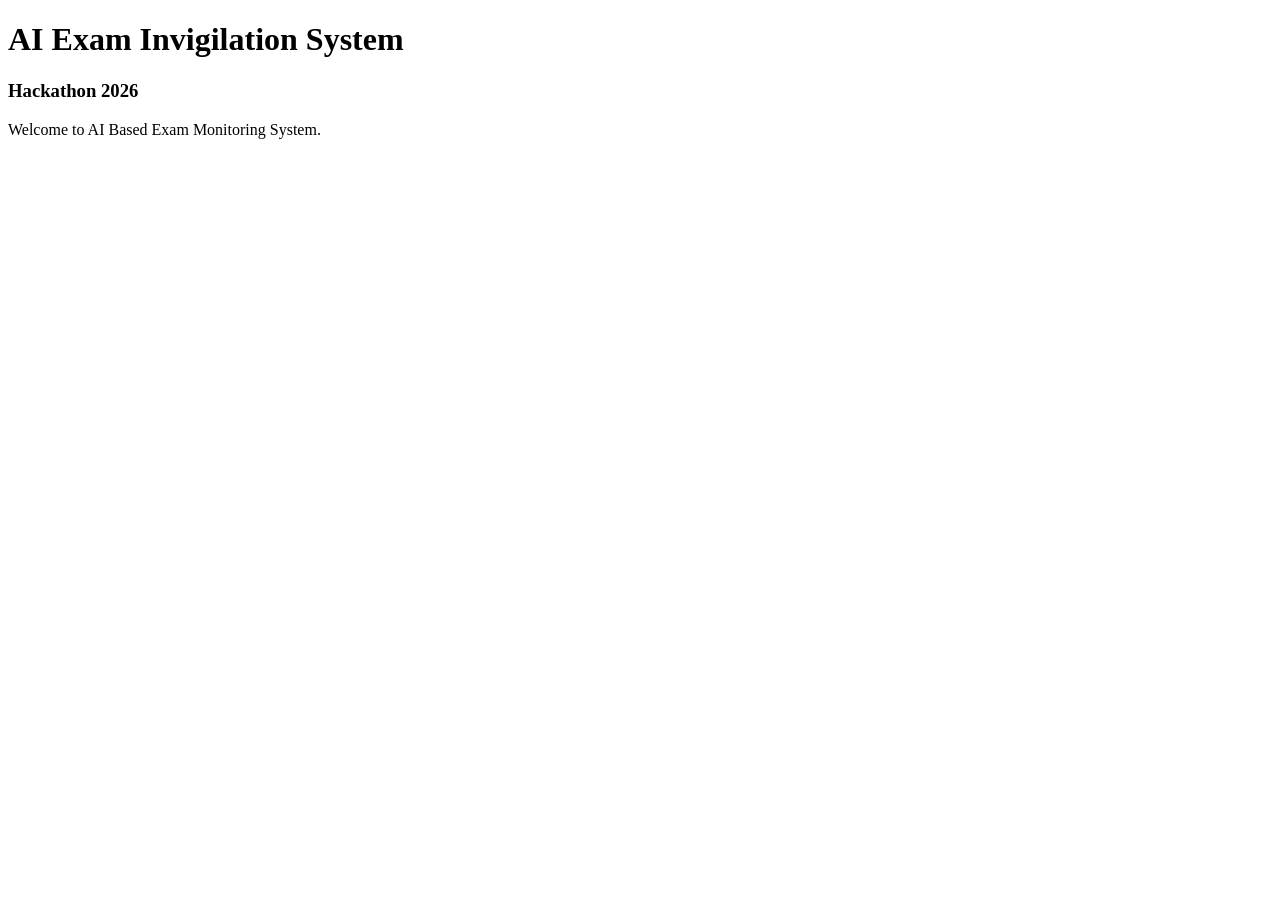
==== templates/index.html @ 814eea9d "Created basic Flask application" ====
<!DOCTYPE html>
<html>
<head>
    <title>AI Exam Invigilation System</title>
</head>

<body>

    <h1>AI Exam Invigilation System</h1>

    <h3>Hackathon 2026</h3>

    <p>Welcome to AI Based Exam Monitoring System.</p>

</body>
</html>
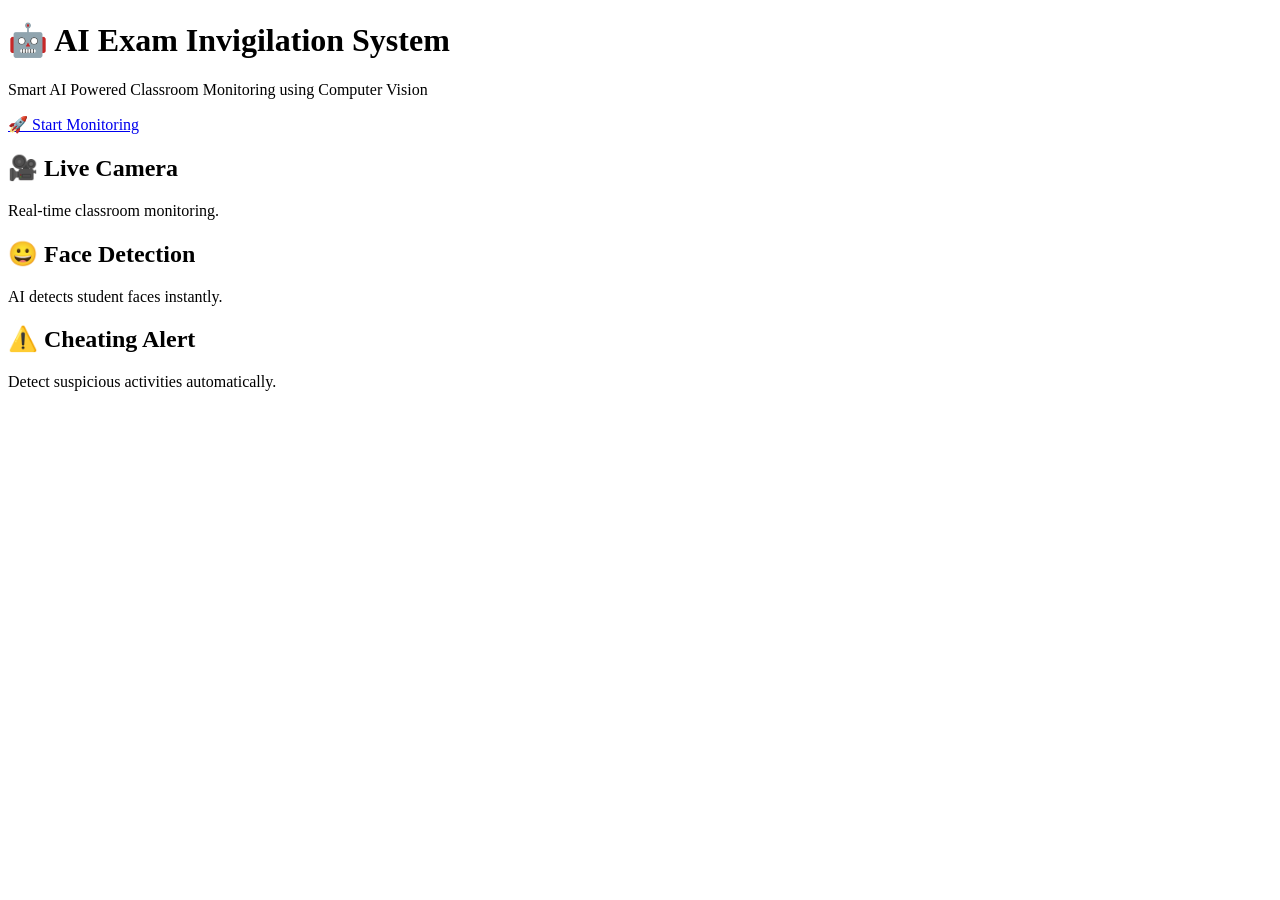
==== commit 5da00c39: "Created AI homepage and monitor page" ====
--- a/templates/index.html
+++ b/templates/index.html
@@ -1,16 +1,45 @@
 <!DOCTYPE html>
-<html>
+<html lang="en">
 <head>
+    <meta charset="UTF-8">
+    <meta name="viewport" content="width=device-width, initial-scale=1.0">
     <title>AI Exam Invigilation System</title>
+
+    <link rel="stylesheet" href="{{ url_for('static', filename='css/style.css') }}">
 </head>
 
 <body>
 
-    <h1>AI Exam Invigilation System</h1>
+    <div class="hero">
 
-    <h3>Hackathon 2026</h3>
+        <h1>🤖 AI Exam Invigilation System</h1>
 
-    <p>Welcome to AI Based Exam Monitoring System.</p>
+        <p>
+            Smart AI Powered Classroom Monitoring using Computer Vision
+        </p>
+
+        <a href="/monitor" class="btn-start">
+    🚀 Start Monitoring
+</a>
+    </div>
+
+    <div class="features">
+
+        <div class="card">
+            <h2>🎥 Live Camera</h2>
+            <p>Real-time classroom monitoring.</p>
+        </div>
+
+        <div class="card">
+            <h2>😀 Face Detection</h2>
+            <p>AI detects student faces instantly.</p>
+        </div>
+
+        <div class="card">
+            <h2>⚠️ Cheating Alert</h2>
+            <p>Detect suspicious activities automatically.</p>
+        </div>
+    </div>
 
 </body>
 </html>
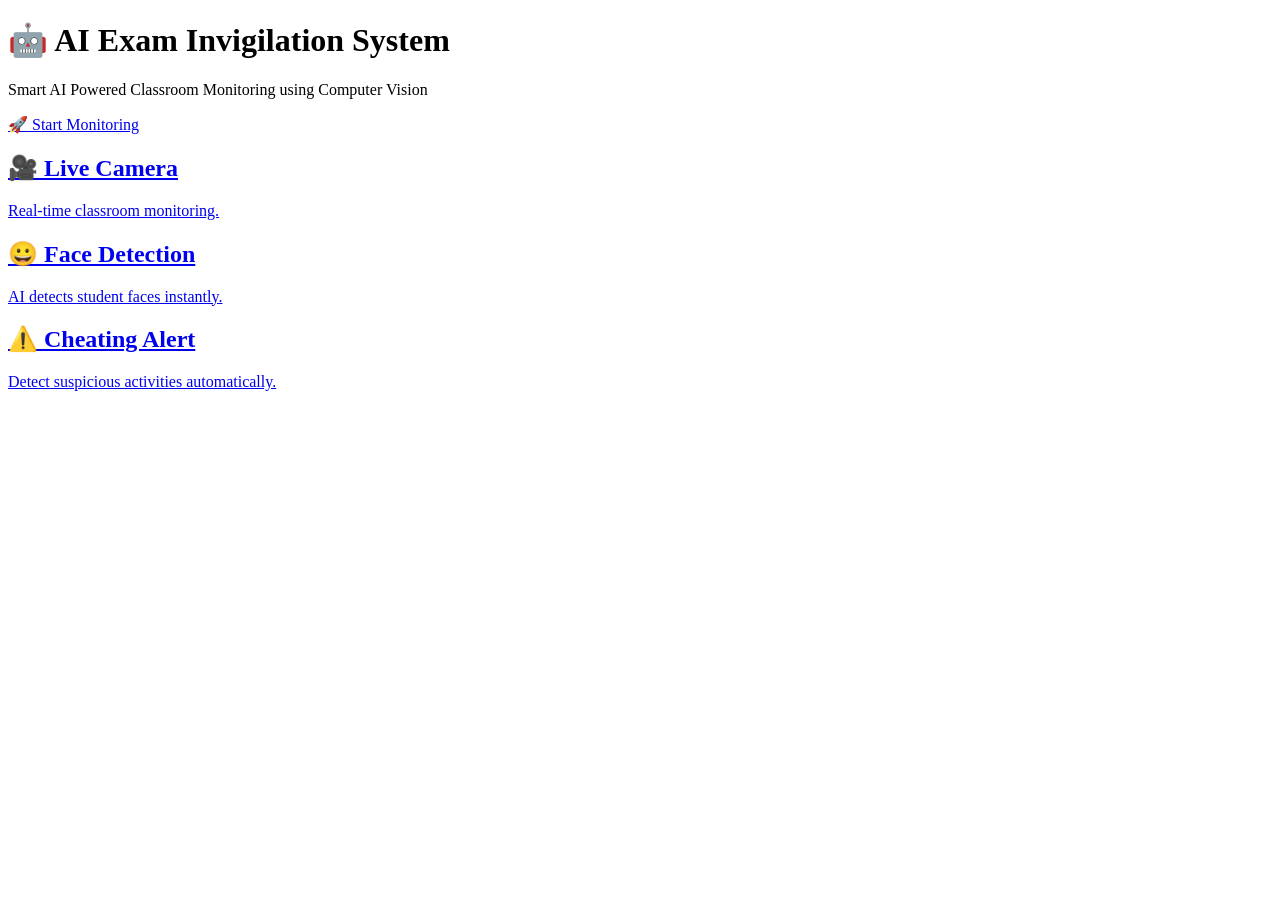
==== commit 088ad248: "Improved face detection status and alerts" ====
--- a/templates/index.html
+++ b/templates/index.html
@@ -1,5 +1,6 @@
 <!DOCTYPE html>
 <html lang="en">
+
 <head>
     <meta charset="UTF-8">
     <meta name="viewport" content="width=device-width, initial-scale=1.0">
@@ -19,27 +20,33 @@
         </p>
 
         <a href="/monitor" class="btn-start">
-    🚀 Start Monitoring
-</a>
+            🚀 Start Monitoring
+        </a>
+
     </div>
 
     <div class="features">
 
-        <div class="card">
+        <!-- Live Camera -->
+        <a href="/monitor" class="card">
             <h2>🎥 Live Camera</h2>
             <p>Real-time classroom monitoring.</p>
-        </div>
+        </a>
 
-        <div class="card">
+        <!-- Face Detection -->
+        <a href="/monitor" class="card">
             <h2>😀 Face Detection</h2>
             <p>AI detects student faces instantly.</p>
-        </div>
+        </a>
 
-        <div class="card">
+        <!-- Cheating Alert -->
+        <a href="/monitor" class="card">
             <h2>⚠️ Cheating Alert</h2>
             <p>Detect suspicious activities automatically.</p>
-        </div>
+        </a>
+
     </div>
 
 </body>
+
 </html>
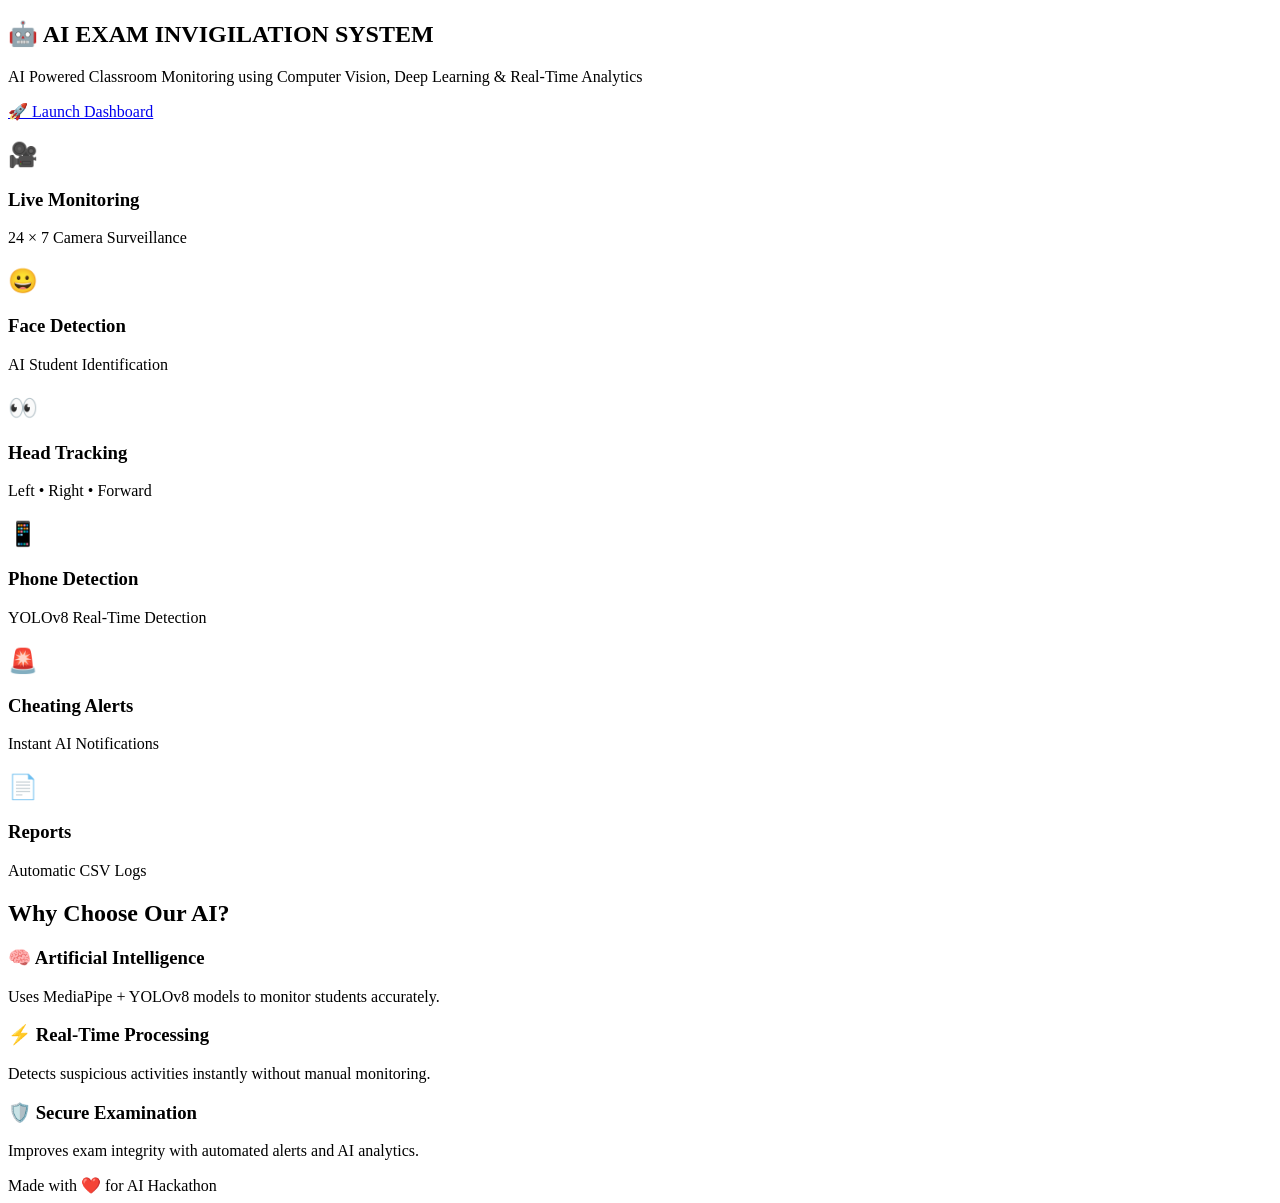
==== commit 304aa539: "Working camera and dashboard setup" ====
--- a/templates/index.html
+++ b/templates/index.html
@@ -2,50 +2,156 @@
 <html lang="en">
 
 <head>
-    <meta charset="UTF-8">
-    <meta name="viewport" content="width=device-width, initial-scale=1.0">
-    <title>AI Exam Invigilation System</title>
 
-    <link rel="stylesheet" href="{{ url_for('static', filename='css/style.css') }}">
+<meta charset="UTF-8">
+<meta name="viewport" content="width=device-width, initial-scale=1.0">
+
+<title>AI Exam Invigilation System</title>
+
+<link rel="stylesheet"
+href="{{ url_for('static', filename='css/style.css') }}">
+
 </head>
 
 <body>
 
-    <div class="hero">
+<div class="particles"></div>
 
-        <h1>🤖 AI Exam Invigilation System</h1>
+<section class="hero">
 
-        <p>
-            Smart AI Powered Classroom Monitoring using Computer Vision
-        </p>
+<div class="hero-content">
 
-        <a href="/monitor" class="btn-start">
-            🚀 Start Monitoring
-        </a>
+<h1>
+🤖 AI EXAM INVIGILATION SYSTEM
+</h1>
 
-    </div>
+<p>
 
-    <div class="features">
+AI Powered Classroom Monitoring using
+Computer Vision, Deep Learning &
+Real-Time Analytics
 
-        <!-- Live Camera -->
-        <a href="/monitor" class="card">
-            <h2>🎥 Live Camera</h2>
-            <p>Real-time classroom monitoring.</p>
-        </a>
+</p>
 
-        <!-- Face Detection -->
-        <a href="/monitor" class="card">
-            <h2>😀 Face Detection</h2>
-            <p>AI detects student faces instantly.</p>
-        </a>
+<a href="/monitor" class="btn-start">
 
-        <!-- Cheating Alert -->
-        <a href="/monitor" class="card">
-            <h2>⚠️ Cheating Alert</h2>
-            <p>Detect suspicious activities automatically.</p>
-        </a>
+🚀 Launch Dashboard
 
-    </div>
+</a>
+
+</div>
+
+</section>
+
+<section class="stats">
+
+<div class="stat-box">
+
+<h2>🎥</h2>
+
+<h3>Live Monitoring</h3>
+
+<p>24 × 7 Camera Surveillance</p>
+
+</div>
+
+<div class="stat-box">
+
+<h2>😀</h2>
+
+<h3>Face Detection</h3>
+
+<p>AI Student Identification</p>
+
+</div>
+
+<div class="stat-box">
+
+<h2>👀</h2>
+
+<h3>Head Tracking</h3>
+
+<p>Left • Right • Forward</p>
+
+</div>
+
+<div class="stat-box">
+
+<h2>📱</h2>
+
+<h3>Phone Detection</h3>
+
+<p>YOLOv8 Real-Time Detection</p>
+
+</div>
+
+<div class="stat-box">
+
+<h2>🚨</h2>
+
+<h3>Cheating Alerts</h3>
+
+<p>Instant AI Notifications</p>
+
+</div>
+
+<div class="stat-box">
+
+<h2>📄</h2>
+
+<h3>Reports</h3>
+
+<p>Automatic CSV Logs</p>
+
+</div>
+
+</section>
+
+<section class="about">
+
+<h2>Why Choose Our AI?</h2>
+
+<div class="about-grid">
+
+<div class="about-card">
+
+<h3>🧠 Artificial Intelligence</h3>
+
+<p>
+Uses MediaPipe + YOLOv8 models to monitor students accurately.
+</p>
+
+</div>
+
+<div class="about-card">
+
+<h3>⚡ Real-Time Processing</h3>
+
+<p>
+Detects suspicious activities instantly without manual monitoring.
+</p>
+
+</div>
+
+<div class="about-card">
+
+<h3>🛡️ Secure Examination</h3>
+
+<p>
+Improves exam integrity with automated alerts and AI analytics.
+</p>
+
+</div>
+
+</div>
+
+</section>
+
+<footer>
+
+Made with ❤️ for AI Hackathon
+
+</footer>
 
 </body>
 
